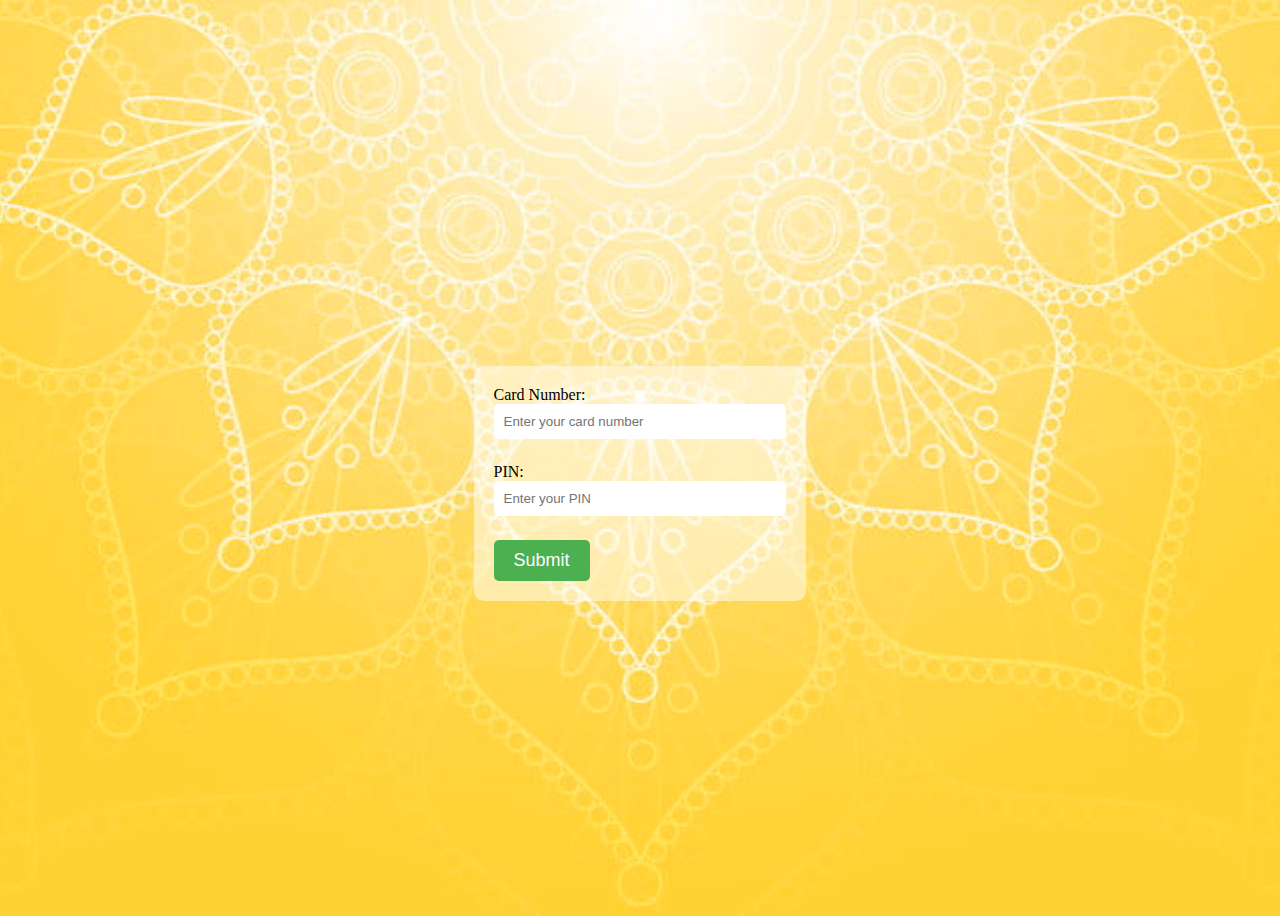
==== CardPayment.html @ 36f3449b "first commit" ====
<!--
<!DOCTYPE html>
<html>
<head>
	<style>
		body {
			background-image: url("payment option background.jpg");
			background-size: cover;
			background-position: center;
		}
		.container {
			display: flex;
			flex-direction: column;
			justify-content: center;
			align-items: center;
			height: 100vh;
		}
		.card-form {
			display: flex;
			flex-direction: column;
			align-items: center;
			margin-top: 50px;
			padding: 20px;
			background-color: rgba(255, 255, 255, 0.5);
			border-radius: 10px;
		}
		input[type=text], input[type=password] {
			padding: 10px;
			border-radius: 5px;
			border: none;
			margin-bottom: 10px;
			width: 100%;
			box-sizing: border-box;
		}
		button {
			padding: 10px 20px;
			background-color: #4CAF50;
			color: white;
			border: none;
			border-radius: 5px;
			cursor: pointer;
			font-size: 18px;
			transition: background-color 0.3s ease;
		}
		button:hover {
			background-color: #3E8E41;
		}
	</style>
</head>
<body>
	<div class="container">
		<div class="card-form">
			<label for="card-number">Card Number:</label>
			<input type="text" id="card-number" name="card-number" placeholder="Enter your card number">
			<label for="password">Password:</label>
			<input type="password" id="password" name="password" placeholder="Enter your password">
			<button>Submit</button>
		</div>
	</div>
</body>
</html>



<!DOCTYPE html>
<html>
<head>
	<style>
		body {
			background-image: url("payment option background.jpg");
			background-size: cover;
			background-position: center;
		}
		.container {
			display: flex;
			flex-direction: column;
			justify-content: center;
			align-items: center;
			height: 100vh;
		}
		.card-form {
			display: flex;
			flex-direction: column;
			align-items: center;
			margin-top: 50px;
			padding: 20px;
			background-color: rgba(255, 255, 255, 0.5);
			border-radius: 10px;
		}
		input[type=text], input[type=password] {
			padding: 10px;
			border-radius: 5px;
			border: none;
			margin-bottom: 10px;
			width: 100%;
			box-sizing: border-box;
		}
		button {
			padding: 10px 20px;
			background-color: #4CAF50;
			color: white;
			border: none;
			border-radius: 5px;
			cursor: pointer;
			font-size: 18px;
			transition: background-color 0.3s ease;
		}
		button:hover {
			background-color: #3E8E41;
		}
	</style>
</head>
<body>
	<div class="container">
		<div class="card-form">
			<form action="CardPayment2.html">
				<label for="card-number">Card Number:</label>
				<input type="text" id="card-number" name="card-number" placeholder="Enter your card number">
				<label for="password">Password:</label>
				<input type="password" id="password" name="password" placeholder="Enter your password">
				<button type="submit">Submit</button>
			</form>
		</div>
	</div>
</body>
</html>
-->


<!DOCTYPE html>
<html>
<head>
	<style>
		body {
			background-image: url("payment option background.jpg");
			background-size: cover;
			background-position: center;
		}
		.container {
			display: flex;
			flex-direction: column;
			justify-content: center;
			align-items: center;
			height: 100vh;
		}
		.card-form {
			display: flex;
			flex-direction: column;
			align-items: center;
			margin-top: 50px;
			padding: 20px;
			background-color: rgba(255, 255, 255, 0.5);
			border-radius: 10px;
		}
		input[type=text], input[type=password] {
			padding: 10px;
			border-radius: 5px;
			border: none;
			margin-bottom: 10px;
			width: 100%;
			box-sizing: border-box;
		}
		button {
			padding: 10px 20px;
			background-color: #4CAF50;
			color: white;
			border: none;
			border-radius: 5px;
			cursor: pointer;
			font-size: 18px;
			transition: background-color 0.3s ease;
		}
		button:hover {
			background-color: #3E8E41;
		}
        .error {
            color: red;
            margin-top: 5px;
            font-size: 14px;
        }
	</style>
</head>
<body>
	<div class="container">
		<div class="card-form">
			<form id="payment-form">
				<label for="card-number">Card Number:</label>
				<input type="text" id="card-number" name="card-number" placeholder="Enter your card number">
				<p id="card-number-error" class="error"></p>
				<label for="pin">PIN:</label>
				<input type="password" id="pin" name="pin" placeholder="Enter your PIN">
				<p id="pin-error" class="error"></p>
				<button type="submit">Submit</button>
			</form>
		</div>
	</div>
	<script>
		const paymentForm = document.getElementById("payment-form");
		const cardNumberInput = document.getElementById("card-number");
		const pinInput = document.getElementById("pin");
		const cardNumberError = document.getElementById("card-number-error");
		const pinError = document.getElementById("pin-error");

		function validateCardNumber() {
			if (cardNumberInput.value.length !== 12 || isNaN(cardNumberInput.value)) {
				cardNumberError.textContent = "Please enter a valid 12 digit card number.";
				return false;
			}
			return true;
		}

		function validatePin() {
			if (pinInput.value.length !== 4 || isNaN(pinInput.value)) {
				pinError.textContent = "Please enter a valid 4 digit PIN.";
				return false;
			}
			return true;
		}

		paymentForm.addEventListener("submit", (event) => {
			event.preventDefault();
			cardNumberError.textContent = "";
			pinError.textContent = "";
			if (validateCardNumber() && validatePin()) {
				window.location.href = "CardPayment2.html";
			}
		});
	</script>
</body>
</html>
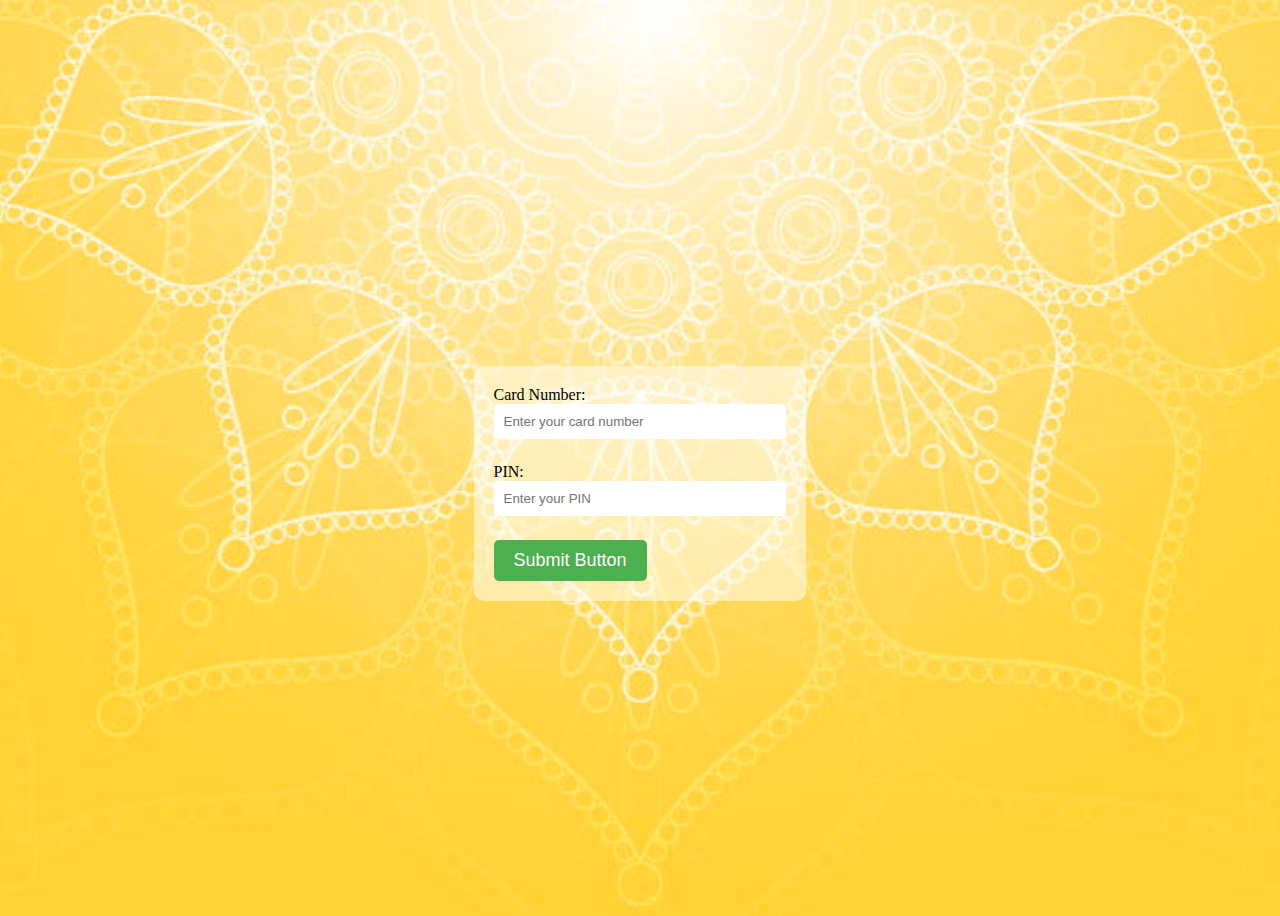
==== commit 8f81b871: "button name changed" ====
--- a/CardPayment.html
+++ b/CardPayment.html
@@ -190,7 +190,7 @@
 				<label for="pin">PIN:</label>
 				<input type="password" id="pin" name="pin" placeholder="Enter your PIN">
 				<p id="pin-error" class="error"></p>
-				<button type="submit">Submit</button>
+				<button type="submit">Submit Button</button>
 			</form>
 		</div>
 	</div>
